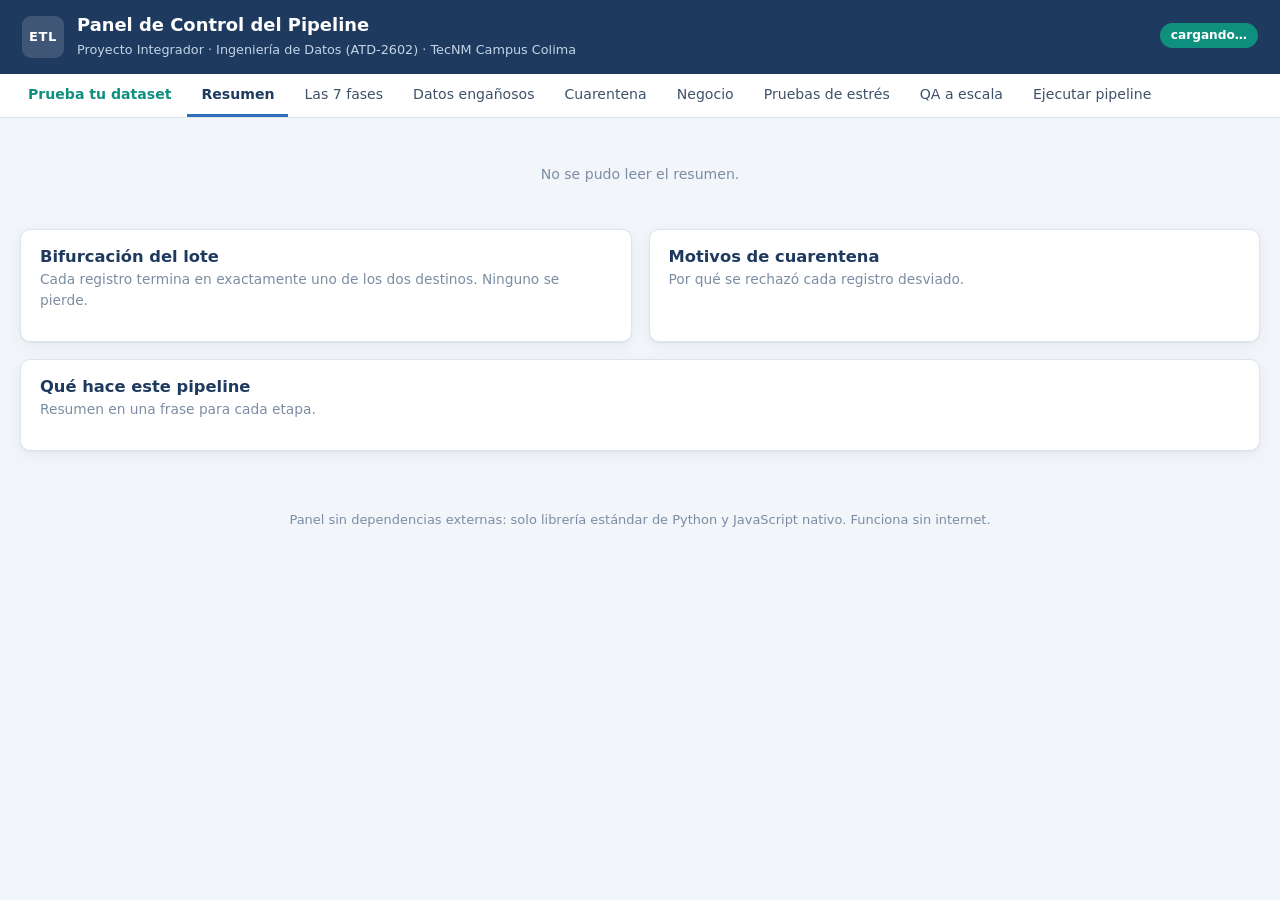
==== app/estatico/index.html @ 7eddc533 "Motor universal, panel con subida de datasets, QA y guia de defensa Motor universal (motor/pipeline_" ====
<!doctype html>
<html lang="es">
<head>
<meta charset="utf-8">
<meta name="viewport" content="width=device-width, initial-scale=1">
<title>Panel ETL — Ingeniería de Datos</title>
<link rel="icon" href="data:image/svg+xml,&lt;svg xmlns='http://www.w3.org/2000/svg' viewBox='0 0 32 32'&gt;&lt;rect width='32' height='32' rx='7' fill='%231f3a5f'/&gt;&lt;text x='16' y='22' font-size='14' font-family='sans-serif' font-weight='bold' fill='white' text-anchor='middle'&gt;ETL&lt;/text&gt;&lt;/svg&gt;">
<link rel="stylesheet" href="estilos.css">
</head>
<body>

<header class="cabecera">
  <div class="marca">
    <div class="logo">ETL</div>
    <div>
      <h1>Panel de Control del Pipeline</h1>
      <p>Proyecto Integrador · Ingeniería de Datos (ATD-2602) · TecNM Campus Colima</p>
    </div>
  </div>
  <div class="estado-bd">
    <span id="sello-bd" class="sello">cargando…</span>
    <span id="actualizado" class="tenue"></span>
  </div>
</header>

<nav class="menu" id="menu">
  <button class="tab tab-destacada" data-vista="universal">Prueba tu dataset</button>
  <button class="tab activa" data-vista="resumen">Resumen</button>
  <button class="tab" data-vista="flujo">Las 7 fases</button>
  <button class="tab" data-vista="enganosos">Datos engañosos</button>
  <button class="tab" data-vista="cuarentena">Cuarentena</button>
  <button class="tab" data-vista="negocio">Negocio</button>
  <button class="tab" data-vista="estres">Pruebas de estrés</button>
  <button class="tab" data-vista="qa">QA a escala</button>
  <button class="tab" data-vista="ejecutar">Ejecutar pipeline</button>
</nav>

<main id="contenido">

  <!-- ============================================ UNIVERSAL -->
  <section class="vista" id="v-universal">
    <div class="aviso">
      <strong>Sube cualquier dataset, limpio o sucio.</strong>
      CSV, TSV, TXT, Excel (todas las hojas), JSON, JSON Lines, Parquet o un ZIP con varios.
      El motor no necesita conocer las columnas: detecta tipos, aplica las 7 fases y separa
      lo válido de lo que va a cuarentena con su motivo. Si subes varios archivos, detecta
      solo cuál es el catálogo maestro y marca las llaves huérfanas.
    </div>
    <div class="tarjeta">
      <div id="zona" class="zona">
        <div class="zona-titulo">Arrastra aquí tus archivos</div>
        <div class="tenue">o haz clic para elegirlos · hasta 2 GB por archivo</div>
        <input id="archivo" type="file" multiple hidden
               accept=".csv,.tsv,.txt,.xlsx,.xlsm,.xls,.json,.jsonl,.ndjson,.parquet,.zip">
      </div>
      <div id="lista-archivos" class="tenue"></div>
      <div class="barra-acciones" style="margin-top:12px">
        <button id="btn-universal" class="btn-principal" disabled>Procesar dataset</button>
        <span id="estado-universal" class="tenue">Elige uno o más archivos.</span>
      </div>
      <pre id="consola-u" class="consola" style="max-height:260px">Esperando archivos…</pre>
    </div>
    <div id="resultado-u"></div>
  </section>

  <!-- ============================================ RESUMEN -->
  <section class="vista activa" id="v-resumen">
    <div class="kpis" id="kpis"></div>
    <div class="rejilla-2">
      <div class="tarjeta">
        <h2>Bifurcación del lote</h2>
        <p class="sub">Cada registro termina en exactamente uno de los dos destinos. Ninguno se pierde.</p>
        <div id="dona-bifurcacion"></div>
      </div>
      <div class="tarjeta">
        <h2>Motivos de cuarentena</h2>
        <p class="sub">Por qué se rechazó cada registro desviado.</p>
        <div id="barras-cuarentena"></div>
      </div>
    </div>
    <div class="tarjeta">
      <h2>Qué hace este pipeline</h2>
      <p class="sub">Resumen en una frase para cada etapa.</p>
      <div class="pasos" id="pasos-resumen"></div>
    </div>
  </section>

  <!-- ============================================ FLUJO -->
  <section class="vista" id="v-flujo">
    <div class="tarjeta">
      <h2>Embudo de las 7 fases</h2>
      <p class="sub">Cuántos registros entran y sobreviven a cada etapa del pipeline.</p>
      <div id="embudo"></div>
    </div>
    <div class="tarjeta">
      <h2>Detalle por fase</h2>
      <div id="tabla-fases"></div>
    </div>
  </section>

  <!-- ============================================ ENGAÑOSOS -->
  <section class="vista" id="v-enganosos">
    <div class="aviso">
      <strong>El corazón del proyecto.</strong>
      Estos registros pasan cualquier validación de tipo y formato. Se ven perfectamente
      normales en un <code>head()</code>. Y aun así son falsos. Son los que ensucian un
      reporte sin que nadie lo note.
    </div>
    <div id="tarjetas-enganosos"></div>
  </section>

  <!-- ============================================ CUARENTENA -->
  <section class="vista" id="v-cuarentena">
    <div class="tarjeta">
      <h2>Zona de cuarentena</h2>
      <p class="sub">Filtra por causa para ver los registros desviados y su motivo exacto.</p>
      <div class="filtros" id="filtros-cuarentena"></div>
      <div id="tabla-cuarentena"></div>
    </div>
  </section>

  <!-- ============================================ NEGOCIO -->
  <section class="vista" id="v-negocio">
    <div class="rejilla-2">
      <div class="tarjeta">
        <h2>Facturado por canal y segmento</h2>
        <p class="sub">La discretización de la Fase 5 es lo que permite leer esto de un vistazo.</p>
        <div id="barras-segmento"></div>
      </div>
      <div class="tarjeta">
        <h2>Rangos de cada segmento</h2>
        <p class="sub">Cortes por terciles, no por montos fijos.</p>
        <div id="tabla-segmentos"></div>
      </div>
    </div>
    <div class="tarjeta">
      <h2>Ventas por día</h2>
      <div id="linea-serie"></div>
    </div>
    <div class="tarjeta">
      <h2>Productos con mayor facturación</h2>
      <div id="tabla-productos"></div>
    </div>
  </section>

  <!-- ============================================ ESTRÉS -->
  <section class="vista" id="v-estres">
    <div class="aviso">
      <strong>El criterio de éxito no es que los acepte.</strong>
      Es que los rechace con un mensaje claro y <em>sin lanzar una excepción no controlada</em>.
      Un pipeline de producción no se cae porque le llegó una fila corrupta.
    </div>
    <div class="tarjeta">
      <h2>Inyección de datos corruptos</h2>
      <div id="tabla-estres"></div>
    </div>
  </section>

  <!-- ============================================ QA -->
  <section class="vista" id="v-qa">
    <div class="aviso">
      <strong>Pruebas a escala con verdad conocida.</strong>
      El generador planta una cantidad exacta de cada error, así que la suite no verifica
      solo que el pipeline «no truene»: verifica que encontró <em>exactamente</em> lo que se plantó,
      y que los datos que sí pasaron no fueron corrompidos.
    </div>
    <div class="tarjeta">
      <h2>Escenarios ejecutados</h2>
      <div id="tabla-qa"></div>
    </div>
    <div class="tarjeta">
      <h2>Rendimiento según volumen</h2>
      <p class="sub">El pipeline escala de forma lineal. No hay degradación por tamaño.</p>
      <div id="grafico-escala"></div>
    </div>
  </section>

  <!-- ============================================ EJECUTAR -->
  <section class="vista" id="v-ejecutar">
    <div class="tarjeta">
      <h2>Ejecutar el pipeline completo</h2>
      <p class="sub">Corre las 7 fases de principio a fin sobre los datos reales y recarga la base.</p>
      <div class="barra-acciones">
        <button id="btn-ejecutar" class="btn-principal">Ejecutar pipeline</button>
        <span id="estado-ejecucion" class="tenue">Listo.</span>
      </div>
      <div class="progreso"><div id="barra-progreso"></div></div>
      <pre id="consola" class="consola">Pulsa «Ejecutar pipeline» para comenzar.</pre>
    </div>
  </section>

</main>

<footer class="pie">
  Panel sin dependencias externas: solo librería estándar de Python y JavaScript nativo.
  Funciona sin internet.
</footer>

<script src="app.js"></script>
</body>
</html>
---- app/estatico/estilos.css ----
:root{
  --tinta:#16202e; --tinta-2:#3f5168; --tenue:#7c8da3;
  --fondo:#f2f5f9; --papel:#ffffff; --linea:#dde4ed;
  --azul:#1f3a5f; --azul-claro:#2f6fb5; --acento:#0f8f7e;
  --ambar:#c9821a; --rojo:#c2453c; --verde:#2e8b57;
  --r:10px; --sombra:0 1px 2px rgba(22,32,46,.06), 0 4px 16px rgba(22,32,46,.05);
}
*{box-sizing:border-box}
html,body{margin:0;padding:0}
body{
  font-family:"Segoe UI",system-ui,-apple-system,Roboto,Helvetica,Arial,sans-serif;
  background:var(--fondo); color:var(--tinta); font-size:14.5px; line-height:1.55;
}
h1,h2,h3{margin:0 0 .2em; line-height:1.25}
h1{font-size:1.25rem}
h2{font-size:1.02rem; color:var(--azul)}
p{margin:.2em 0 .8em}
code{background:#eef2f7; padding:.08em .35em; border-radius:4px; font-size:.9em}
.tenue{color:var(--tenue); font-size:.86rem}
.sub{color:var(--tenue); font-size:.86rem; margin:-.1em 0 .9em}

/* ---------------------------------------------------- cabecera */
.cabecera{
  background:var(--azul); color:#fff; padding:14px 22px;
  display:flex; justify-content:space-between; align-items:center; gap:18px; flex-wrap:wrap;
}
.marca{display:flex; align-items:center; gap:13px}
.logo{
  width:42px; height:42px; border-radius:9px; background:rgba(255,255,255,.14);
  display:grid; place-items:center; font-weight:700; letter-spacing:.5px; font-size:.82rem;
}
.cabecera h1{color:#fff; font-size:1.12rem}
.cabecera p{margin:0; color:#c3d4e8; font-size:.8rem}
.estado-bd{display:flex; flex-direction:column; align-items:flex-end; gap:3px}
.estado-bd .tenue{color:#aac1dc}
.sello{
  background:var(--acento); color:#fff; padding:3px 11px; border-radius:999px;
  font-size:.76rem; font-weight:600;
}
.sello.malo{background:var(--rojo)}

/* ---------------------------------------------------- menú */
.menu{
  display:flex; gap:2px; padding:0 14px; background:var(--papel);
  border-bottom:1px solid var(--linea); overflow-x:auto; position:sticky; top:0; z-index:20;
}
.tab{
  border:0; background:none; padding:12px 14px; cursor:pointer; font-size:.88rem;
  color:var(--tinta-2); border-bottom:3px solid transparent; white-space:nowrap;
  font-family:inherit;
}
.tab:hover{color:var(--azul); background:#f7fAfd}
.tab.activa{color:var(--azul); border-bottom-color:var(--azul-claro); font-weight:650}

/* ---------------------------------------------------- layout */
main{padding:20px; max-width:1280px; margin:0 auto}
.vista{display:none}
.vista.activa{display:block}
.tarjeta{
  background:var(--papel); border:1px solid var(--linea); border-radius:var(--r);
  padding:17px 19px; margin-bottom:17px; box-shadow:var(--sombra);
}
.rejilla-2{display:grid; grid-template-columns:1fr 1fr; gap:17px}
@media(max-width:900px){.rejilla-2{grid-template-columns:1fr}}

/* ---------------------------------------------------- KPIs */
.kpis{display:grid; grid-template-columns:repeat(auto-fit,minmax(168px,1fr)); gap:13px; margin-bottom:17px}
.kpi{
  background:var(--papel); border:1px solid var(--linea); border-radius:var(--r);
  padding:14px 16px; box-shadow:var(--sombra); border-top:3px solid var(--azul-claro);
}
.kpi.ok{border-top-color:var(--verde)}
.kpi.alerta{border-top-color:var(--ambar)}
.kpi.dinero{border-top-color:var(--acento)}
.kpi .etq{font-size:.74rem; color:var(--tenue); text-transform:uppercase; letter-spacing:.5px}
.kpi .val{font-size:1.62rem; font-weight:700; color:var(--tinta); line-height:1.2;
  font-variant-numeric:tabular-nums}
.kpi .pie{font-size:.78rem; color:var(--tenue)}

/* ---------------------------------------------------- tablas */
table{width:100%; border-collapse:collapse; font-size:.85rem}
th{
  text-align:left; padding:8px 9px; border-bottom:2px solid var(--linea);
  color:var(--tinta-2); font-weight:650; font-size:.78rem; text-transform:uppercase;
  letter-spacing:.3px; white-space:nowrap;
}
td{padding:7px 9px; border-bottom:1px solid #eef2f7; vertical-align:top}
tbody tr:hover{background:#f7fafd}
.num{text-align:right; font-variant-numeric:tabular-nums}
.tabla-scroll{overflow-x:auto; max-height:520px; overflow-y:auto}
.mono{font-family:"Cascadia Mono",Consolas,"Courier New",monospace; font-size:.82rem}

/* ---------------------------------------------------- píldoras */
.pil{display:inline-block; padding:2px 9px; border-radius:999px; font-size:.75rem; font-weight:600}
.pil.ok{background:#e4f3ea; color:var(--verde)}
.pil.malo{background:#fbe9e7; color:var(--rojo)}
.pil.neutro{background:#eef2f7; color:var(--tinta-2)}
.pil.alerta{background:#fdf1de; color:var(--ambar)}

/* ---------------------------------------------------- avisos */
.aviso{
  background:#fff; border:1px solid var(--linea); border-left:4px solid var(--azul-claro);
  border-radius:var(--r); padding:13px 17px; margin-bottom:17px; font-size:.9rem;
  box-shadow:var(--sombra);
}

/* ---------------------------------------------------- engañosos */
.eng{
  background:var(--papel); border:1px solid var(--linea); border-radius:var(--r);
  padding:15px 17px; margin-bottom:13px; box-shadow:var(--sombra);
  border-left:4px solid var(--ambar);
}
.eng.cero{border-left-color:var(--verde); opacity:.72}
.eng-cab{display:flex; align-items:baseline; gap:11px; flex-wrap:wrap; margin-bottom:7px}
.eng-cod{
  font-family:Consolas,monospace; background:var(--azul); color:#fff;
  padding:2px 8px; border-radius:5px; font-size:.76rem; font-weight:700;
}
.eng-tit{font-weight:650; color:var(--tinta); font-size:.97rem}
.eng-n{margin-left:auto; font-weight:700; color:var(--ambar); font-variant-numeric:tabular-nums}
.eng.cero .eng-n{color:var(--verde)}
.eng-fila{display:grid; grid-template-columns:118px 1fr; gap:9px; margin-top:6px; font-size:.86rem}
.eng-etq{color:var(--tenue); font-weight:600; font-size:.79rem; text-transform:uppercase;
  letter-spacing:.3px}

/* ---------------------------------------------------- pasos */
.pasos{display:grid; grid-template-columns:repeat(auto-fit,minmax(215px,1fr)); gap:11px}
.paso{border:1px solid var(--linea); border-radius:8px; padding:11px 13px; background:#fbfcfe}
.paso .n{
  display:inline-grid; place-items:center; width:23px; height:23px; border-radius:6px;
  background:var(--azul-claro); color:#fff; font-weight:700; font-size:.78rem; margin-bottom:6px;
}
.paso strong{display:block; font-size:.89rem; margin-bottom:2px}
.paso span{font-size:.81rem; color:var(--tenue)}

/* ---------------------------------------------------- filtros */
.filtros{display:flex; gap:7px; flex-wrap:wrap; margin-bottom:13px}
.chip{
  border:1px solid var(--linea); background:#fff; border-radius:999px; padding:5px 13px;
  cursor:pointer; font-size:.83rem; font-family:inherit; color:var(--tinta-2);
}
.chip:hover{border-color:var(--azul-claro); color:var(--azul)}
.chip.activo{background:var(--azul); color:#fff; border-color:var(--azul)}

/* ---------------------------------------------------- ejecutar */
.barra-acciones{display:flex; align-items:center; gap:14px; margin-bottom:11px; flex-wrap:wrap}
.btn-principal{
  background:var(--azul); color:#fff; border:0; padding:10px 22px; border-radius:7px;
  font-size:.92rem; font-weight:600; cursor:pointer; font-family:inherit;
}
.btn-principal:hover{background:#28496f}
.btn-principal:disabled{background:#9fb0c4; cursor:not-allowed}
.progreso{height:7px; background:#e7edf4; border-radius:999px; overflow:hidden; margin-bottom:13px}
#barra-progreso{height:100%; width:0; background:var(--acento); transition:width .4s ease}
.consola{
  background:#101925; color:#cfe0f0; padding:15px 17px; border-radius:8px;
  font-family:"Cascadia Mono",Consolas,monospace; font-size:.8rem; line-height:1.5;
  max-height:470px; overflow:auto; white-space:pre-wrap; margin:0;
}

/* ---------------------------------------------------- svg */
/* El viewBox escala el texto junto con la gráfica; acotar el ancho mantiene
   la tipografía en su tamaño real en vez de inflarla en pantallas anchas. */
svg{display:block; width:100%; max-width:780px; height:auto; overflow:visible; margin:0 auto}
.svg-etq{font-size:11px; fill:var(--tinta-2)}
.svg-val{font-size:11px; fill:var(--tinta); font-weight:600}
.svg-eje{stroke:var(--linea); stroke-width:1}

.pie{text-align:center; padding:22px; color:var(--tenue); font-size:.81rem}
.vacio{padding:26px; text-align:center; color:var(--tenue); font-size:.88rem}

.tab-destacada{color:var(--acento); font-weight:650}
.zona{border:2px dashed var(--linea); border-radius:var(--r); padding:34px; text-align:center;
  cursor:pointer; background:#fbfcfe; transition:.15s}
.zona:hover,.zona.sobre{border-color:var(--azul-claro); background:#f2f7fd}
.zona-titulo{font-size:1.05rem; font-weight:650; color:var(--azul); margin-bottom:4px}
.fuente-cab{display:flex; justify-content:space-between; align-items:baseline; flex-wrap:wrap; gap:8px}
.descargas a{display:inline-block; margin:3px 6px 3px 0; padding:5px 11px; border:1px solid var(--linea);
  border-radius:6px; text-decoration:none; color:var(--azul); font-size:.82rem; background:#fff}
.descargas a:hover{border-color:var(--azul-claro)}
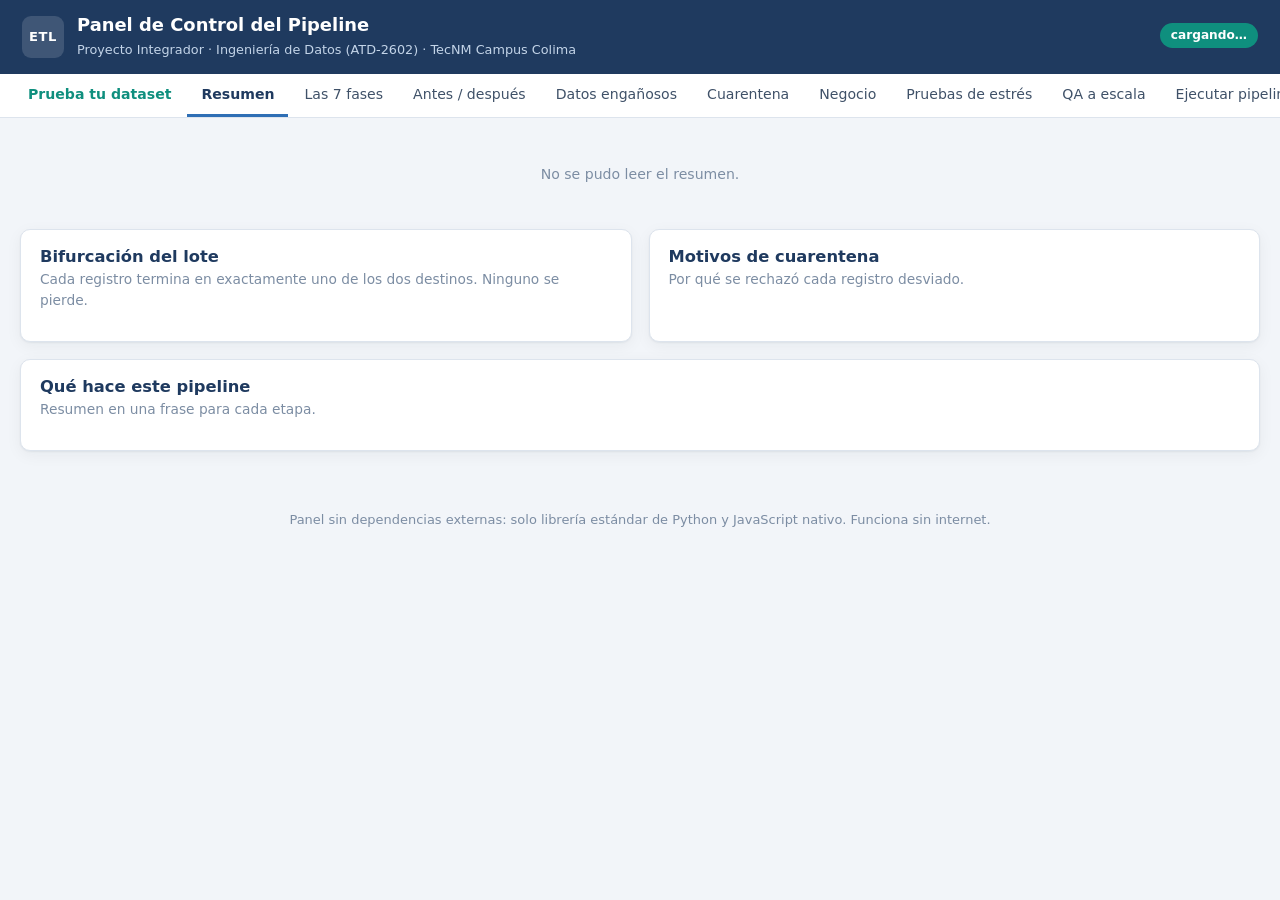
==== commit 4831e2d2: "Panel: pestana Antes / despues por columna Por que: el panel mostraba el resultado final pero no que" ====
--- a/app/estatico/index.html
+++ b/app/estatico/index.html
@@ -27,6 +27,7 @@
   <button class="tab tab-destacada" data-vista="universal">Prueba tu dataset</button>
   <button class="tab activa" data-vista="resumen">Resumen</button>
   <button class="tab" data-vista="flujo">Las 7 fases</button>
+  <button class="tab" data-vista="comparacion">Antes / después</button>
   <button class="tab" data-vista="enganosos">Datos engañosos</button>
   <button class="tab" data-vista="cuarentena">Cuarentena</button>
   <button class="tab" data-vista="negocio">Negocio</button>
@@ -98,6 +99,28 @@
     </div>
   </section>
 
+  <!-- ============================================ ANTES / DESPUÉS -->
+  <section class="vista" id="v-comparacion">
+    <div class="aviso">
+      <strong>Qué le hizo el pipeline a cada columna.</strong>
+      <em>Antes</em> es el dato crudo tal como llegó; <em>después</em> es lo que quedó en la tabla limpia.
+      Cada cambio sale de una regla documentada en <code>REGLAS_DE_NEGOCIO.md</code>, con sus umbrales en
+      <code>config.yaml</code>: recálculo e imputación de nulos, capping por IQR, fechas a ISO, USD a MXN,
+      homologación de categorías y cuarentena de lo que no pasa la validación.
+    </div>
+    <div class="tarjeta">
+      <div class="filtros" id="cmp-origen"></div>
+      <div class="filtros" id="cmp-canal"></div>
+    </div>
+    <div class="kpis" id="cmp-kpis"></div>
+    <div class="tarjeta">
+      <h2>Resumen por columna</h2>
+      <p class="sub">Nulos y valores distintos antes → después, y el cambio más importante.</p>
+      <div id="cmp-resumen"></div>
+    </div>
+    <div id="cmp-detalle"></div>
+  </section>
+
   <!-- ============================================ ENGAÑOSOS -->
   <section class="vista" id="v-enganosos">
     <div class="aviso">
--- a/app/estatico/estilos.css
+++ b/app/estatico/estilos.css
@@ -178,3 +178,32 @@
 .descargas a{display:inline-block; margin:3px 6px 3px 0; padding:5px 11px; border:1px solid var(--linea);
   border-radius:6px; text-decoration:none; color:var(--azul); font-size:.82rem; background:#fff}
 .descargas a:hover{border-color:var(--azul-claro)}
+
+/* ---------------------------------------------------- antes / después */
+#cmp-origen,#cmp-canal{display:flex; flex-wrap:wrap; gap:8px; align-items:center; margin:0}
+#cmp-canal{margin-top:10px}
+#cmp-canal:empty{display:none}
+.fila-click{cursor:pointer}
+.fila-click:hover td{background:#f4f8fc}
+.cmp-col{
+  background:var(--papel); border:1px solid var(--linea); border-radius:var(--r);
+  box-shadow:var(--sombra); margin:0 0 12px; padding:0 18px;
+}
+.cmp-col > summary{
+  cursor:pointer; padding:13px 0; display:flex; flex-wrap:wrap; gap:10px; align-items:center;
+  list-style:none;
+}
+.cmp-col > summary::-webkit-details-marker{display:none}
+.cmp-col > summary::before{content:"▸"; color:var(--azul-claro); font-size:.9rem}
+.cmp-col[open] > summary::before{content:"▾"}
+.cmp-col[open]{padding-bottom:16px}
+.cmp-cuerpo{display:grid; grid-template-columns:minmax(260px,340px) 1fr; gap:22px; align-items:start}
+.cmp-tabla{width:100%}
+.cmp-tabla tr.cambio td{background:#fff8ec}
+.cmp-tabla tr.cambio td:first-child{box-shadow:inset 3px 0 0 var(--ambar)}
+.cmp-top{display:grid; grid-template-columns:minmax(90px,170px) 1fr 54px; gap:8px; align-items:center;
+  font-size:.84rem; margin:3px 0}
+.cmp-top-k{overflow:hidden; text-overflow:ellipsis; white-space:nowrap}
+.cmp-top-b{background:#eef2f7; border-radius:4px; height:12px; overflow:hidden}
+.cmp-top-b i{display:block; height:100%; border-radius:4px}
+@media (max-width:820px){ .cmp-cuerpo{grid-template-columns:1fr} }
